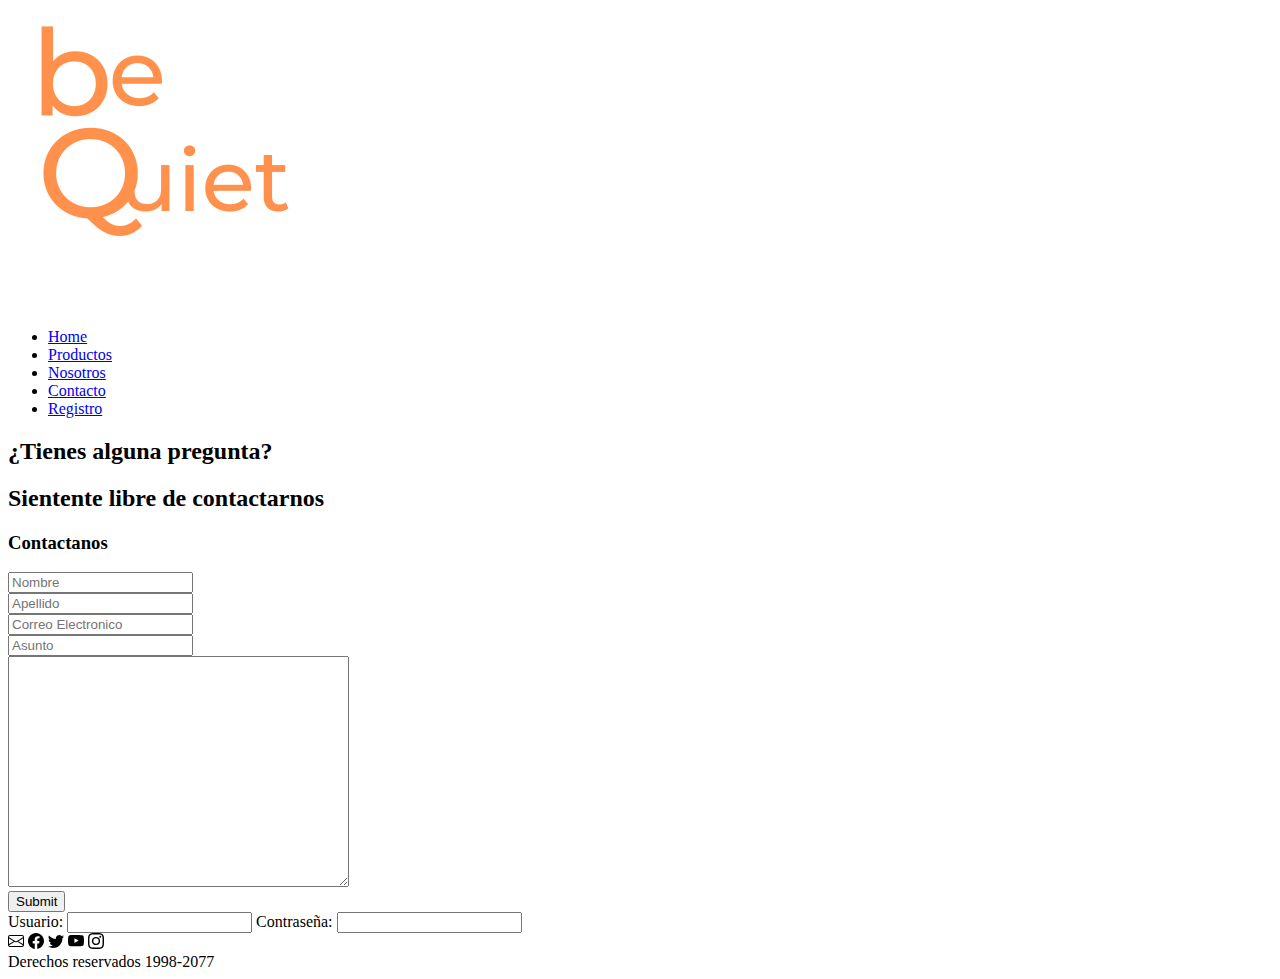
==== views/contacto.html @ 81b8d50e "me vuelvo loco" ====
<!DOCTYPE html>
<html lang="es">
<head>
    <meta charset="UTF-8">
    <meta http-equiv="X-UA-Compatible" content="IE=edge">
    <meta name="viewport" content="width=device-width, initial-scale=1.0">
    <link rel="shorcut icon" href="../assets/img/bequiet.png">
    <title>beQuiet</title>

<!-- Google fonts -->
    <link rel="preconnect" href="https://fonts.googleapis.com">
    <link rel="preconnect" href="https://fonts.gstatic.com" crossorigin>
    <link href="https://fonts.googleapis.com/css2?family=Montserrat:wght@100;500;700&family=Prompt:ital,wght@1,100&display=swap" rel="stylesheet">
<!-- Bootstrap -->
    <link rel="stylesheet" href="https://cdn.jsdelivr.net/npm/bootstrap@4.6.1/dist/css/bootstrap.min.css" integrity="sha384-zCbKRCUGaJDkqS1kPbPd7TveP5iyJE0EjAuZQTgFLD2ylzuqKfdKlfG/eSrtxUkn" crossorigin="anonymous">
<!-- CSS -->
    <link rel="stylesheet" href="css/estilos.css">
</head>

<body>
<!-- Encabezado -->
<header>
<!-- Logo -->
    <div>
        <a href="../index.html">
            <img class="logo" src="../assets/img/bequiet.png" alt="logo">
        </a>
    </div>

<!-- Listas / Menu -->
<nav class="nav__listas">
    <ul>
        <li class="menu">
            <a href="../index.html"> Home
            </a>
        </li>
        <li class="menu">
            <a href="../views/productos.html"> Productos
            </a>
        </li>
        <li class="menu">
            <a href="../views/nosotros.html"> Nosotros
            </a>
        </li>
        <li class="menu">
            <a href="#"> Contacto
            </a>
        </li>
        <li class="menu">
            <a href="../views/registro.html"> Registro
            </a>
        </li>
    </ul>
</nav>
</header>

<!-- Contenido -->
<main>
    <div>
        <h2>
            ¿Tienes alguna pregunta?
        </h2>
        <h2>
            Sientente libre de contactarnos
        </h2>
    </div>
    <div>
        <h3>Contactanos</h3>
    </div>

<!-- Formulario de contacto -->
<form action="">
        <input tpye="text" name="nombre" placeholder="Nombre"><br>
        <input type="text" name="apellido" placeholder="Apellido"><br>
        <input type="text" name="email" placeholder="Correo Electronico"><br>
        <input type="text" name="asunto" placeholder="Asunto"><br>
    <div>
        <textarea name="" id="" cols="40" rows="15">
        </textarea>
    </div>
    <div>
        <input type="submit" name="enviar">
    </div>
</form>

</main>

<!-- Footer -->
<footer>
<!-- Formulario ingreso -->
<form action="">
    <label for="Usuario"> Usuario:
        <input type="text" name="Usuario">
    </label>
    <label for="password"> Contraseña:
        <input type="password" name="password">
    </label>
</form>

    <div>
        <svg class="footer__icons" xmlns="http://www.w3.org/2000/svg" width="16" height="16" fill="currentColor" class="bi bi-envelope" viewBox="0 0 16 16">
            <path d="M0 4a2 2 0 0 1 2-2h12a2 2 0 0 1 2 2v8a2 2 0 0 1-2 2H2a2 2 0 0 1-2-2V4Zm2-1a1 1 0 0 0-1 1v.217l7 4.2 7-4.2V4a1 1 0 0 0-1-1H2Zm13 2.383-4.708 2.825L15 11.105V5.383Zm-.034 6.876-5.64-3.471L8 9.583l-1.326-.795-5.64 3.47A1 1 0 0 0 2 13h12a1 1 0 0 0 .966-.741ZM1 11.105l4.708-2.897L1 5.383v5.722Z"/>
        </svg>
        <svg class="footer__icons" xmlns="http://www.w3.org/2000/svg" width="16" height="16" fill="currentColor" class="bi bi-facebook" viewBox="0 0 16 16">
            <path d="M16 8.049c0-4.446-3.582-8.05-8-8.05C3.58 0-.002 3.603-.002 8.05c0 4.017 2.926 7.347 6.75 7.951v-5.625h-2.03V8.05H6.75V6.275c0-2.017 1.195-3.131 3.022-3.131.876 0 1.791.157 1.791.157v1.98h-1.009c-.993 0-1.303.621-1.303 1.258v1.51h2.218l-.354 2.326H9.25V16c3.824-.604 6.75-3.934 6.75-7.951z"/>
        </svg>
        <svg class="footer__icons" xmlns="http://www.w3.org/2000/svg" width="16" height="16" fill="currentColor" class="bi bi-twitter" viewBox="0 0 16 16">
            <path d="M5.026 15c6.038 0 9.341-5.003 9.341-9.334 0-.14 0-.282-.006-.422A6.685 6.685 0 0 0 16 3.542a6.658 6.658 0 0 1-1.889.518 3.301 3.301 0 0 0 1.447-1.817 6.533 6.533 0 0 1-2.087.793A3.286 3.286 0 0 0 7.875 6.03a9.325 9.325 0 0 1-6.767-3.429 3.289 3.289 0 0 0 1.018 4.382A3.323 3.323 0 0 1 .64 6.575v.045a3.288 3.288 0 0 0 2.632 3.218 3.203 3.203 0 0 1-.865.115 3.23 3.23 0 0 1-.614-.057 3.283 3.283 0 0 0 3.067 2.277A6.588 6.588 0 0 1 .78 13.58a6.32 6.32 0 0 1-.78-.045A9.344 9.344 0 0 0 5.026 15z"/>
        </svg>
        <svg class="footer__icons" xmlns="http://www.w3.org/2000/svg" width="16" height="16" fill="currentColor" class="bi bi-youtube" viewBox="0 0 16 16">
            <path d="M8.051 1.999h.089c.822.003 4.987.033 6.11.335a2.01 2.01 0 0 1 1.415 1.42c.101.38.172.883.22 1.402l.01.104.022.26.008.104c.065.914.073 1.77.074 1.957v.075c-.001.194-.01 1.108-.082 2.06l-.008.105-.009.104c-.05.572-.124 1.14-.235 1.558a2.007 2.007 0 0 1-1.415 1.42c-1.16.312-5.569.334-6.18.335h-.142c-.309 0-1.587-.006-2.927-.052l-.17-.006-.087-.004-.171-.007-.171-.007c-1.11-.049-2.167-.128-2.654-.26a2.007 2.007 0 0 1-1.415-1.419c-.111-.417-.185-.986-.235-1.558L.09 9.82l-.008-.104A31.4 31.4 0 0 1 0 7.68v-.123c.002-.215.01-.958.064-1.778l.007-.103.003-.052.008-.104.022-.26.01-.104c.048-.519.119-1.023.22-1.402a2.007 2.007 0 0 1 1.415-1.42c.487-.13 1.544-.21 2.654-.26l.17-.007.172-.006.086-.003.171-.007A99.788 99.788 0 0 1 7.858 2h.193zM6.4 5.209v4.818l4.157-2.408L6.4 5.209z"/>
        </svg>
        <svg class="footer__icons" xmlns="http://www.w3.org/2000/svg" width="16" height="16" fill="currentColor" class="bi bi-instagram" viewBox="0 0 16 16">
            <path d="M8 0C5.829 0 5.556.01 4.703.048 3.85.088 3.269.222 2.76.42a3.917 3.917 0 0 0-1.417.923A3.927 3.927 0 0 0 .42 2.76C.222 3.268.087 3.85.048 4.7.01 5.555 0 5.827 0 8.001c0 2.172.01 2.444.048 3.297.04.852.174 1.433.372 1.942.205.526.478.972.923 1.417.444.445.89.719 1.416.923.51.198 1.09.333 1.942.372C5.555 15.99 5.827 16 8 16s2.444-.01 3.298-.048c.851-.04 1.434-.174 1.943-.372a3.916 3.916 0 0 0 1.416-.923c.445-.445.718-.891.923-1.417.197-.509.332-1.09.372-1.942C15.99 10.445 16 10.173 16 8s-.01-2.445-.048-3.299c-.04-.851-.175-1.433-.372-1.941a3.926 3.926 0 0 0-.923-1.417A3.911 3.911 0 0 0 13.24.42c-.51-.198-1.092-.333-1.943-.372C10.443.01 10.172 0 7.998 0h.003zm-.717 1.442h.718c2.136 0 2.389.007 3.232.046.78.035 1.204.166 1.486.275.373.145.64.319.92.599.28.28.453.546.598.92.11.281.24.705.275 1.485.039.843.047 1.096.047 3.231s-.008 2.389-.047 3.232c-.035.78-.166 1.203-.275 1.485a2.47 2.47 0 0 1-.599.919c-.28.28-.546.453-.92.598-.28.11-.704.24-1.485.276-.843.038-1.096.047-3.232.047s-2.39-.009-3.233-.047c-.78-.036-1.203-.166-1.485-.276a2.478 2.478 0 0 1-.92-.598 2.48 2.48 0 0 1-.6-.92c-.109-.281-.24-.705-.275-1.485-.038-.843-.046-1.096-.046-3.233 0-2.136.008-2.388.046-3.231.036-.78.166-1.204.276-1.486.145-.373.319-.64.599-.92.28-.28.546-.453.92-.598.282-.11.705-.24 1.485-.276.738-.034 1.024-.044 2.515-.045v.002zm4.988 1.328a.96.96 0 1 0 0 1.92.96.96 0 0 0 0-1.92zm-4.27 1.122a4.109 4.109 0 1 0 0 8.217 4.109 4.109 0 0 0 0-8.217zm0 1.441a2.667 2.667 0 1 1 0 5.334 2.667 2.667 0 0 1 0-5.334z"/>
        </svg>
    </div>
    <div class="footer__texto">
        Derechos reservados 1998-2077
    </div>
</footer>

</body>

<!-- Script bootstrap -->
    <script src="https://cdn.jsdelivr.net/npm/jquery@3.5.1/dist/jquery.slim.min.js" integrity="sha384-DfXdz2htPH0lsSSs5nCTpuj/zy4C+OGpamoFVy38MVBnE+IbbVYUew+OrCXaRkfj" crossorigin="anonymous">
    </script>
    <script src="https://cdn.jsdelivr.net/npm/bootstrap@4.6.1/dist/js/bootstrap.bundle.min.js" integrity="sha384-fQybjgWLrvvRgtW6bFlB7jaZrFsaBXjsOMm/tB9LTS58ONXgqbR9W8oWht/amnpF" crossorigin="anonymous">
    </script>

</html>
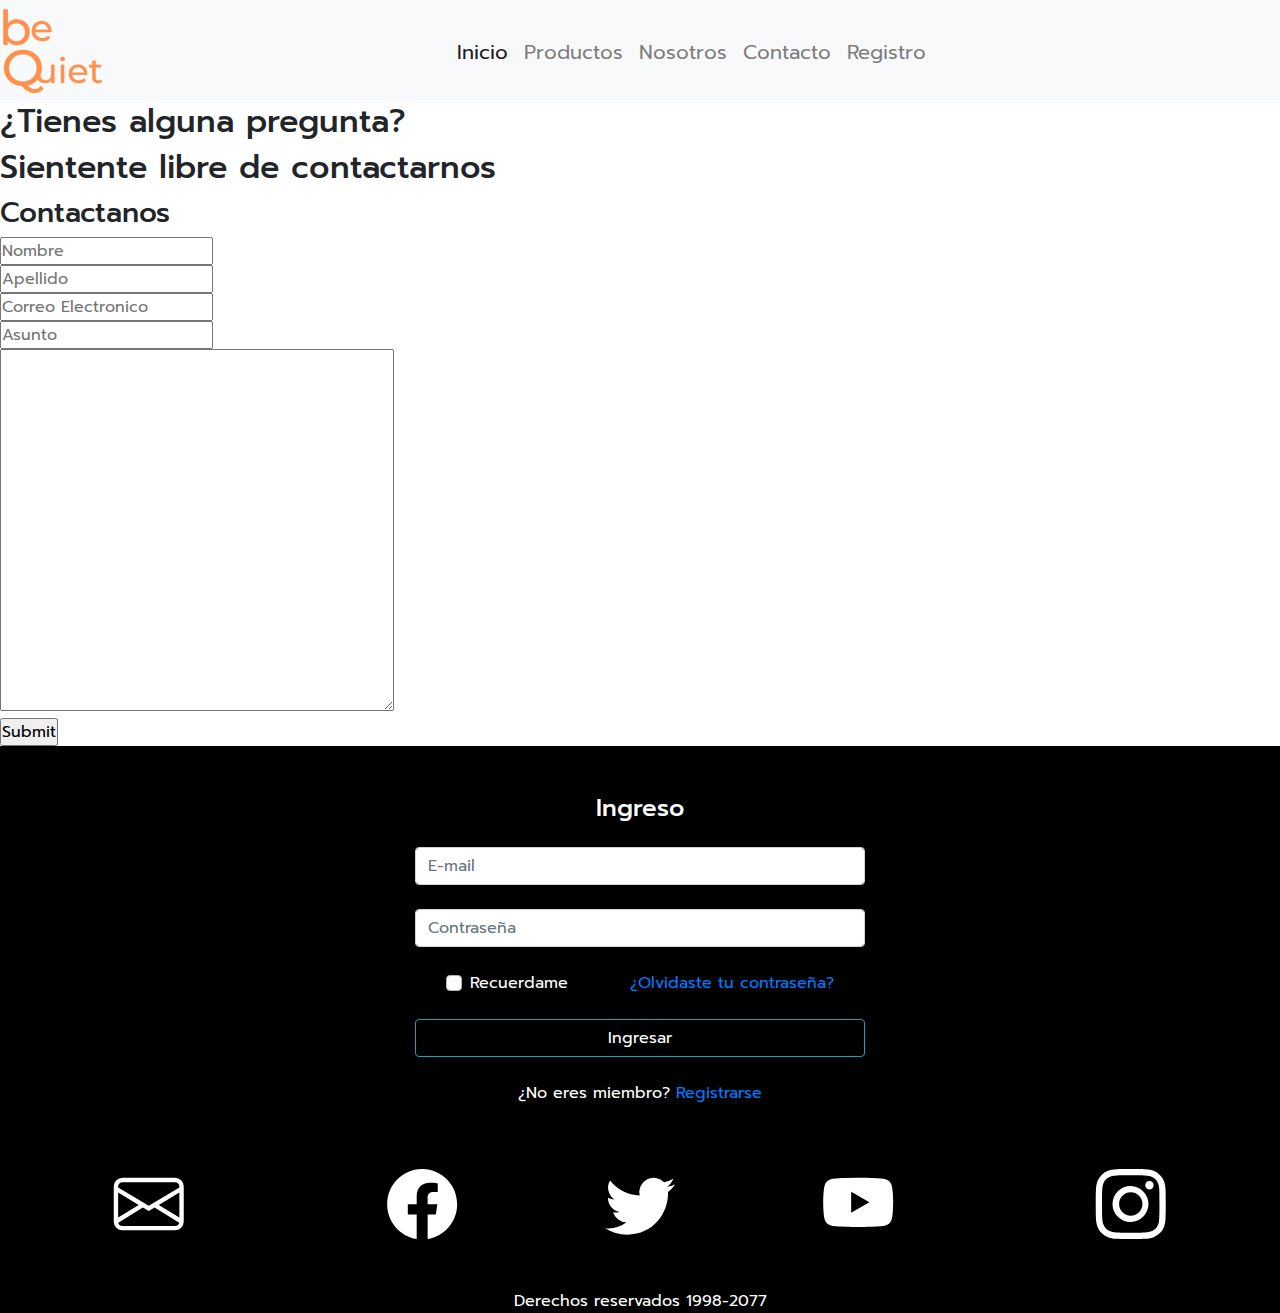
==== commit 17f14ecd: "falta resolver tamaño de textos" ====
--- a/views/contacto.html
+++ b/views/contacto.html
@@ -10,48 +10,54 @@
 <!-- Google fonts -->
     <link rel="preconnect" href="https://fonts.googleapis.com">
     <link rel="preconnect" href="https://fonts.gstatic.com" crossorigin>
-    <link href="https://fonts.googleapis.com/css2?family=Montserrat:wght@100;500;700&family=Prompt:ital,wght@1,100&display=swap" rel="stylesheet">
+    <link href="https://fonts.googleapis.com/css2?family=Prompt:wght@300;500;700&display=swap" rel="stylesheet">
 <!-- Bootstrap -->
-    <link rel="stylesheet" href="https://cdn.jsdelivr.net/npm/bootstrap@4.6.1/dist/css/bootstrap.min.css" integrity="sha384-zCbKRCUGaJDkqS1kPbPd7TveP5iyJE0EjAuZQTgFLD2ylzuqKfdKlfG/eSrtxUkn" crossorigin="anonymous">
+    <link rel="stylesheet" href="../css/bootstrap/bootstrap.css">
 <!-- CSS -->
-    <link rel="stylesheet" href="css/estilos.css">
+    <link rel="stylesheet" href="../css/estilos.css">
 </head>
 
 <body>
 <!-- Encabezado -->
 <header>
-<!-- Logo -->
-    <div>
-        <a href="../index.html">
-            <img class="logo" src="../assets/img/bequiet.png" alt="logo">
-        </a>
-    </div>
 
 <!-- Listas / Menu -->
-<nav class="nav__listas">
-    <ul>
-        <li class="menu">
-            <a href="../index.html"> Home
-            </a>
-        </li>
-        <li class="menu">
-            <a href="../views/productos.html"> Productos
-            </a>
-        </li>
-        <li class="menu">
-            <a href="../views/nosotros.html"> Nosotros
-            </a>
-        </li>
-        <li class="menu">
-            <a href="#"> Contacto
-            </a>
-        </li>
-        <li class="menu">
-            <a href="../views/registro.html"> Registro
-            </a>
-        </li>
-    </ul>
-</nav>
+<div class="row">
+    <nav class="navbar navbar-expand-lg navbar-light bg-light col-lg-12">
+        <img class="Imglogo" src="../assets/img/logo.png" alt="logo">
+            <button class="navbar-toggler" type="button" data-toggle="collapse" data-target="#navbarNavAltMarkup" aria-controls="navbarNavAltMarkup" aria-expanded="false" aria-label="Toggle navigation">
+                <span class="navbar-toggler-icon"></span>
+            </button>
+        <div class="collapse navbar-collapse" id="navbarNavAltMarkup">
+            <ul class="navbar-nav  mx-auto">
+                <li>
+                    <a class="nav-link active" href="../index.html">
+                        Inicio <span class="index.html"></span>
+                    </a>
+                </li>
+                <li>
+                    <a class="nav-link" href="../views/productos.html">
+                        Productos
+                    </a>
+                </li>
+                <li>
+                    <a class="nav-link" href="../views/nosotros.html">
+                        Nosotros
+                    </a>
+                </li>
+                    <a class="nav-link" href="../views/contacto.html">
+                        Contacto
+                    </a>
+                <li>
+                    <a class="nav-link" href="../views/registro.html">
+                        Registro
+                    </a>
+                </li>
+            </ul>
+        </div>
+    </nav>
+</div>
+
 </header>
 
 <!-- Contenido -->
@@ -87,37 +93,65 @@
 
 <!-- Footer -->
 <footer>
-<!-- Formulario ingreso -->
-<form action="">
-    <label for="Usuario"> Usuario:
-        <input type="text" name="Usuario">
-    </label>
-    <label for="password"> Contraseña:
-        <input type="password" name="password">
-    </label>
-</form>
+    <!-- Formulario ingreso -->
+        <div class="row d-flex justify-content-center">
+    <!-- Default form login -->
+            <form class="col-lg-5 col-10s text-center p-5" action="#!">
+                    <p class="h4 mb-4">
+                        Ingreso
+                    </p>
+    <!-- Email -->
+                <input type="email" id="defaultLoginFormEmail" class="form-control mb-4" placeholder="E-mail">
+    <!-- Password -->
+                <input type="password" id="defaultLoginFormPassword" class="form-control mb-4" placeholder="Contraseña">
+        <div class="d-flex justify-content-around">
+        <div>
+    <!-- Remember me -->
+        <div class="custom-control custom-checkbox">
+                <input type="checkbox" class="custom-control-input" id="defaultLoginFormRemember">
+                <label class="custom-control-label" for="defaultLoginFormRemember">Recuerdame</label>
+        </div>
+        </div>
+        <div>
+    <!-- Forgot password -->
+                <a href="">
+                    ¿Olvidaste tu contraseña?
+                </a>
+        </div>
+        </div>
+        <!-- Sign in button -->
+                    <button class="btn btn-info btn-block my-4" type="submit">Ingresar
+                    </button>
+    <!-- Register -->
+                    <p>¿No eres miembro?
+                        <a href="views/registro.html">
+                            Registrarse
+                        </a>
+                    </p>
+    </form>
+    </div>
 
-    <div>
-        <svg class="footer__icons" xmlns="http://www.w3.org/2000/svg" width="16" height="16" fill="currentColor" class="bi bi-envelope" viewBox="0 0 16 16">
-            <path d="M0 4a2 2 0 0 1 2-2h12a2 2 0 0 1 2 2v8a2 2 0 0 1-2 2H2a2 2 0 0 1-2-2V4Zm2-1a1 1 0 0 0-1 1v.217l7 4.2 7-4.2V4a1 1 0 0 0-1-1H2Zm13 2.383-4.708 2.825L15 11.105V5.383Zm-.034 6.876-5.64-3.471L8 9.583l-1.326-.795-5.64 3.47A1 1 0 0 0 2 13h12a1 1 0 0 0 .966-.741ZM1 11.105l4.708-2.897L1 5.383v5.722Z"/>
-        </svg>
-        <svg class="footer__icons" xmlns="http://www.w3.org/2000/svg" width="16" height="16" fill="currentColor" class="bi bi-facebook" viewBox="0 0 16 16">
-            <path d="M16 8.049c0-4.446-3.582-8.05-8-8.05C3.58 0-.002 3.603-.002 8.05c0 4.017 2.926 7.347 6.75 7.951v-5.625h-2.03V8.05H6.75V6.275c0-2.017 1.195-3.131 3.022-3.131.876 0 1.791.157 1.791.157v1.98h-1.009c-.993 0-1.303.621-1.303 1.258v1.51h2.218l-.354 2.326H9.25V16c3.824-.604 6.75-3.934 6.75-7.951z"/>
-        </svg>
-        <svg class="footer__icons" xmlns="http://www.w3.org/2000/svg" width="16" height="16" fill="currentColor" class="bi bi-twitter" viewBox="0 0 16 16">
-            <path d="M5.026 15c6.038 0 9.341-5.003 9.341-9.334 0-.14 0-.282-.006-.422A6.685 6.685 0 0 0 16 3.542a6.658 6.658 0 0 1-1.889.518 3.301 3.301 0 0 0 1.447-1.817 6.533 6.533 0 0 1-2.087.793A3.286 3.286 0 0 0 7.875 6.03a9.325 9.325 0 0 1-6.767-3.429 3.289 3.289 0 0 0 1.018 4.382A3.323 3.323 0 0 1 .64 6.575v.045a3.288 3.288 0 0 0 2.632 3.218 3.203 3.203 0 0 1-.865.115 3.23 3.23 0 0 1-.614-.057 3.283 3.283 0 0 0 3.067 2.277A6.588 6.588 0 0 1 .78 13.58a6.32 6.32 0 0 1-.78-.045A9.344 9.344 0 0 0 5.026 15z"/>
-        </svg>
-        <svg class="footer__icons" xmlns="http://www.w3.org/2000/svg" width="16" height="16" fill="currentColor" class="bi bi-youtube" viewBox="0 0 16 16">
-            <path d="M8.051 1.999h.089c.822.003 4.987.033 6.11.335a2.01 2.01 0 0 1 1.415 1.42c.101.38.172.883.22 1.402l.01.104.022.26.008.104c.065.914.073 1.77.074 1.957v.075c-.001.194-.01 1.108-.082 2.06l-.008.105-.009.104c-.05.572-.124 1.14-.235 1.558a2.007 2.007 0 0 1-1.415 1.42c-1.16.312-5.569.334-6.18.335h-.142c-.309 0-1.587-.006-2.927-.052l-.17-.006-.087-.004-.171-.007-.171-.007c-1.11-.049-2.167-.128-2.654-.26a2.007 2.007 0 0 1-1.415-1.419c-.111-.417-.185-.986-.235-1.558L.09 9.82l-.008-.104A31.4 31.4 0 0 1 0 7.68v-.123c.002-.215.01-.958.064-1.778l.007-.103.003-.052.008-.104.022-.26.01-.104c.048-.519.119-1.023.22-1.402a2.007 2.007 0 0 1 1.415-1.42c.487-.13 1.544-.21 2.654-.26l.17-.007.172-.006.086-.003.171-.007A99.788 99.788 0 0 1 7.858 2h.193zM6.4 5.209v4.818l4.157-2.408L6.4 5.209z"/>
-        </svg>
-        <svg class="footer__icons" xmlns="http://www.w3.org/2000/svg" width="16" height="16" fill="currentColor" class="bi bi-instagram" viewBox="0 0 16 16">
-            <path d="M8 0C5.829 0 5.556.01 4.703.048 3.85.088 3.269.222 2.76.42a3.917 3.917 0 0 0-1.417.923A3.927 3.927 0 0 0 .42 2.76C.222 3.268.087 3.85.048 4.7.01 5.555 0 5.827 0 8.001c0 2.172.01 2.444.048 3.297.04.852.174 1.433.372 1.942.205.526.478.972.923 1.417.444.445.89.719 1.416.923.51.198 1.09.333 1.942.372C5.555 15.99 5.827 16 8 16s2.444-.01 3.298-.048c.851-.04 1.434-.174 1.943-.372a3.916 3.916 0 0 0 1.416-.923c.445-.445.718-.891.923-1.417.197-.509.332-1.09.372-1.942C15.99 10.445 16 10.173 16 8s-.01-2.445-.048-3.299c-.04-.851-.175-1.433-.372-1.941a3.926 3.926 0 0 0-.923-1.417A3.911 3.911 0 0 0 13.24.42c-.51-.198-1.092-.333-1.943-.372C10.443.01 10.172 0 7.998 0h.003zm-.717 1.442h.718c2.136 0 2.389.007 3.232.046.78.035 1.204.166 1.486.275.373.145.64.319.92.599.28.28.453.546.598.92.11.281.24.705.275 1.485.039.843.047 1.096.047 3.231s-.008 2.389-.047 3.232c-.035.78-.166 1.203-.275 1.485a2.47 2.47 0 0 1-.599.919c-.28.28-.546.453-.92.598-.28.11-.704.24-1.485.276-.843.038-1.096.047-3.232.047s-2.39-.009-3.233-.047c-.78-.036-1.203-.166-1.485-.276a2.478 2.478 0 0 1-.92-.598 2.48 2.48 0 0 1-.6-.92c-.109-.281-.24-.705-.275-1.485-.038-.843-.046-1.096-.046-3.233 0-2.136.008-2.388.046-3.231.036-.78.166-1.204.276-1.486.145-.373.319-.64.599-.92.28-.28.546-.453.92-.598.282-.11.705-.24 1.485-.276.738-.034 1.024-.044 2.515-.045v.002zm4.988 1.328a.96.96 0 1 0 0 1.92.96.96 0 0 0 0-1.92zm-4.27 1.122a4.109 4.109 0 1 0 0 8.217 4.109 4.109 0 0 0 0-8.217zm0 1.441a2.667 2.667 0 1 1 0 5.334 2.667 2.667 0 0 1 0-5.334z"/>
-        </svg>
+    <div class="row">
+            <svg class="footer__icons col-lg-3 col-3" xmlns="http://www.w3.org/2000/svg" width="70" height="70" fill="currentColor" class="bi bi-envelope" viewBox="0 0 16 16">
+                <path d="M0 4a2 2 0 0 1 2-2h12a2 2 0 0 1 2 2v8a2 2 0 0 1-2 2H2a2 2 0 0 1-2-2V4Zm2-1a1 1 0 0 0-1 1v.217l7 4.2 7-4.2V4a1 1 0 0 0-1-1H2Zm13 2.383-4.708 2.825L15 11.105V5.383Zm-.034 6.876-5.64-3.471L8 9.583l-1.326-.795-5.64 3.47A1 1 0 0 0 2 13h12a1 1 0 0 0 .966-.741ZM1 11.105l4.708-2.897L1 5.383v5.722Z"/>
+            </svg>
+            <svg class="footer__icons col-lg-2 col-2" xmlns="http://www.w3.org/2000/svg" width="70" height="70" fill="currentColor" class="bi bi-facebook" viewBox="0 0 16 16">
+                <path d="M16 8.049c0-4.446-3.582-8.05-8-8.05C3.58 0-.002 3.603-.002 8.05c0 4.017 2.926 7.347 6.75 7.951v-5.625h-2.03V8.05H6.75V6.275c0-2.017 1.195-3.131 3.022-3.131.876 0 1.791.157 1.791.157v1.98h-1.009c-.993 0-1.303.621-1.303 1.258v1.51h2.218l-.354 2.326H9.25V16c3.824-.604 6.75-3.934 6.75-7.951z"/>
+            </svg>
+            <svg class="footer__icons col-lg-2 col-2" xmlns="http://www.w3.org/2000/svg" width="70" height="70" fill="currentColor" class="bi bi-twitter" viewBox="0 0 16 16">
+                <path d="M5.026 15c6.038 0 9.341-5.003 9.341-9.334 0-.14 0-.282-.006-.422A6.685 6.685 0 0 0 16 3.542a6.658 6.658 0 0 1-1.889.518 3.301 3.301 0 0 0 1.447-1.817 6.533 6.533 0 0 1-2.087.793A3.286 3.286 0 0 0 7.875 6.03a9.325 9.325 0 0 1-6.767-3.429 3.289 3.289 0 0 0 1.018 4.382A3.323 3.323 0 0 1 .64 6.575v.045a3.288 3.288 0 0 0 2.632 3.218 3.203 3.203 0 0 1-.865.115 3.23 3.23 0 0 1-.614-.057 3.283 3.283 0 0 0 3.067 2.277A6.588 6.588 0 0 1 .78 13.58a6.32 6.32 0 0 1-.78-.045A9.344 9.344 0 0 0 5.026 15z"/>
+            </svg>
+            <svg class="footer__icons col-lg-2 col-2" xmlns="http://www.w3.org/2000/svg" width="70" height="70" fill="currentColor" class="bi bi-youtube" viewBox="0 0 16 16">
+                <path d="M8.051 1.999h.089c.822.003 4.987.033 6.11.335a2.01 2.01 0 0 1 1.415 1.42c.101.38.172.883.22 1.402l.01.104.022.26.008.104c.065.914.073 1.77.074 1.957v.075c-.001.194-.01 1.108-.082 2.06l-.008.105-.009.104c-.05.572-.124 1.14-.235 1.558a2.007 2.007 0 0 1-1.415 1.42c-1.16.312-5.569.334-6.18.335h-.142c-.309 0-1.587-.006-2.927-.052l-.17-.006-.087-.004-.171-.007-.171-.007c-1.11-.049-2.167-.128-2.654-.26a2.007 2.007 0 0 1-1.415-1.419c-.111-.417-.185-.986-.235-1.558L.09 9.82l-.008-.104A31.4 31.4 0 0 1 0 7.68v-.123c.002-.215.01-.958.064-1.778l.007-.103.003-.052.008-.104.022-.26.01-.104c.048-.519.119-1.023.22-1.402a2.007 2.007 0 0 1 1.415-1.42c.487-.13 1.544-.21 2.654-.26l.17-.007.172-.006.086-.003.171-.007A99.788 99.788 0 0 1 7.858 2h.193zM6.4 5.209v4.818l4.157-2.408L6.4 5.209z"/>
+            </svg>
+            <svg class="footer__icons col-lg-3 col-3" xmlns="http://www.w3.org/2000/svg" width="70" height="70" fill="currentColor" class="bi bi-instagram" viewBox="0 0 16 16">
+                <path d="M8 0C5.829 0 5.556.01 4.703.048 3.85.088 3.269.222 2.76.42a3.917 3.917 0 0 0-1.417.923A3.927 3.927 0 0 0 .42 2.76C.222 3.268.087 3.85.048 4.7.01 5.555 0 5.827 0 8.001c0 2.172.01 2.444.048 3.297.04.852.174 1.433.372 1.942.205.526.478.972.923 1.417.444.445.89.719 1.416.923.51.198 1.09.333 1.942.372C5.555 15.99 5.827 16 8 16s2.444-.01 3.298-.048c.851-.04 1.434-.174 1.943-.372a3.916 3.916 0 0 0 1.416-.923c.445-.445.718-.891.923-1.417.197-.509.332-1.09.372-1.942C15.99 10.445 16 10.173 16 8s-.01-2.445-.048-3.299c-.04-.851-.175-1.433-.372-1.941a3.926 3.926 0 0 0-.923-1.417A3.911 3.911 0 0 0 13.24.42c-.51-.198-1.092-.333-1.943-.372C10.443.01 10.172 0 7.998 0h.003zm-.717 1.442h.718c2.136 0 2.389.007 3.232.046.78.035 1.204.166 1.486.275.373.145.64.319.92.599.28.28.453.546.598.92.11.281.24.705.275 1.485.039.843.047 1.096.047 3.231s-.008 2.389-.047 3.232c-.035.78-.166 1.203-.275 1.485a2.47 2.47 0 0 1-.599.919c-.28.28-.546.453-.92.598-.28.11-.704.24-1.485.276-.843.038-1.096.047-3.232.047s-2.39-.009-3.233-.047c-.78-.036-1.203-.166-1.485-.276a2.478 2.478 0 0 1-.92-.598 2.48 2.48 0 0 1-.6-.92c-.109-.281-.24-.705-.275-1.485-.038-.843-.046-1.096-.046-3.233 0-2.136.008-2.388.046-3.231.036-.78.166-1.204.276-1.486.145-.373.319-.64.599-.92.28-.28.546-.453.92-.598.282-.11.705-.24 1.485-.276.738-.034 1.024-.044 2.515-.045v.002zm4.988 1.328a.96.96 0 1 0 0 1.92.96.96 0 0 0 0-1.92zm-4.27 1.122a4.109 4.109 0 1 0 0 8.217 4.109 4.109 0 0 0 0-8.217zm0 1.441a2.667 2.667 0 1 1 0 5.334 2.667 2.667 0 0 1 0-5.334z"/>
+            </svg>
     </div>
-    <div class="footer__texto">
-        Derechos reservados 1998-2077
-    </div>
-</footer>
+        <div class="footer__texto col-lg-12 col-lg d-flex flex-row justify-content-center">
+            Derechos reservados 1998-2077
+        </div>
+    </footer>
 
 </body>
 
--- a/css/estilos.css
+++ b/css/estilos.css
@@ -0,0 +1,213 @@
+/* Diseño general */
+* {
+    margin: 0px;
+    padding: 0px;
+
+/* Fonts */
+    font-family: 'Prompt', sans-serif;
+}
+
+.iconCitaciones {
+    width: 20%;
+    position: relative;
+    left: 130px;
+}
+
+/* Background */
+.headerIndex {
+    background-image: url(../assets/img/bgIndex.png);
+    height: 950px;
+    background-attachment: fixed;
+    background-position: center;
+    background-repeat: no-repeat;
+    background-size: cover;;
+    padding: 0px;
+}
+
+/* Div colors */
+/* Home */
+.divRegistro {
+    background-color: #A8D8EA;
+    padding: 0px;
+    margin: 0px;
+}
+
+.divVT {
+    background-color: #AA96DA;
+    margin: 0px;
+}
+
+.divCitaciones {
+    background-color: #7771E0;
+}
+
+/* Prodcutos */
+.bgDiv {
+    background-color: #af3b82;
+}
+
+.div__todosLP {
+    background-color: #FF895D;
+}
+
+.divMarca {
+    background-color: #5f61e6;
+}
+
+/* Imgs */
+.img__todas {
+    padding: 50px
+}
+
+/* Nav */
+.navbar-nav {
+    font-size: 20px;
+}
+
+/* Buttons */
+.btn {
+    background-color: black;
+}
+
+/* Textos */
+.info__titulosU {
+    font-size: 35px;
+    font-weight: 900;
+    padding-top: 20px;
+}
+
+.info__titulosD {
+    font-size: 35px;
+    font-weight: 900;
+}
+
+.info__texto {
+    font-size: 20px;
+    font-weight: 100;
+    padding: 50px;
+}
+
+.info__tituloVT {
+    writing-mode: vertical-lr;
+    transform: rotate(180deg);
+    font-size: 40px;
+    font-weight: 700;
+    padding: 20px;
+}
+
+.destacados__titulo {
+    font-size: 35px;
+    font-weight: 900;
+    padding-top: 20px;
+    padding-left: 30px;
+    padding-right: 30px;
+}
+
+.destacados__texto {
+    font-size: 20px;
+    font-weight: 100;
+    padding: 50px;
+}
+
+.titulo__citaciones {
+    font-size: 70px;
+    font-weight: 900;
+}
+
+.texto__citaciones {
+    font-size: 20px;
+    font-weight: 100;
+    padding: 50px;
+}
+
+/* Productos */
+.tituloProductos1 {
+    display: flex;
+    flex-direction: row;
+    justify-content: flex-end;
+}
+
+.todosTitulos {
+    font-size: 50px;
+    font-weight: 400;
+}
+
+.textoProductos {
+    display: flex;
+    flex-direction: row;
+    justify-content: flex-end;
+}
+
+.textoTodos {
+    font-size: 20px;
+    font-weight: 100;
+    padding: 100px;
+}
+
+.todosLP {
+    font-size: 70px;
+    font-weight: 100;
+    writing-mode: vertical-lr;
+}
+
+.footer__texto {
+    padding-top: 50px;
+}
+
+/* Productos */
+.bgDiv__text {
+    font-size: 60px;
+    font-weight: 500;
+    padding: 20px;
+}
+
+/* Nosotros */
+.tituloMarca {
+    writing-mode: vertical-lr;
+    transform: rotate(180deg);
+    font-size: 200px;
+    font-weight: 100;
+    padding: 20px;
+    text-align: center;
+    position: relative;
+    left: 120px;
+}
+
+.textoMarca {
+    font-size: 100px;
+    font-weight: 100;
+    text-align: start;
+    position: relative;
+    left: 100px;
+    letter-spacing: 0px;
+}
+
+
+
+/* Footer */
+footer {
+    background-color: black;
+    color: white;
+    padding: 0px;
+    margin: 0px;
+}
+
+
+.botones {
+    padding-bottom: 30px;
+}
+
+.compras {
+    display: flex;
+    flex-direction: row;
+    justify-content: center;
+}
+
+.talle {
+    padding: 0px 50px;
+}
+
+.carrito {
+    padding: 0px 50px;
+}
+
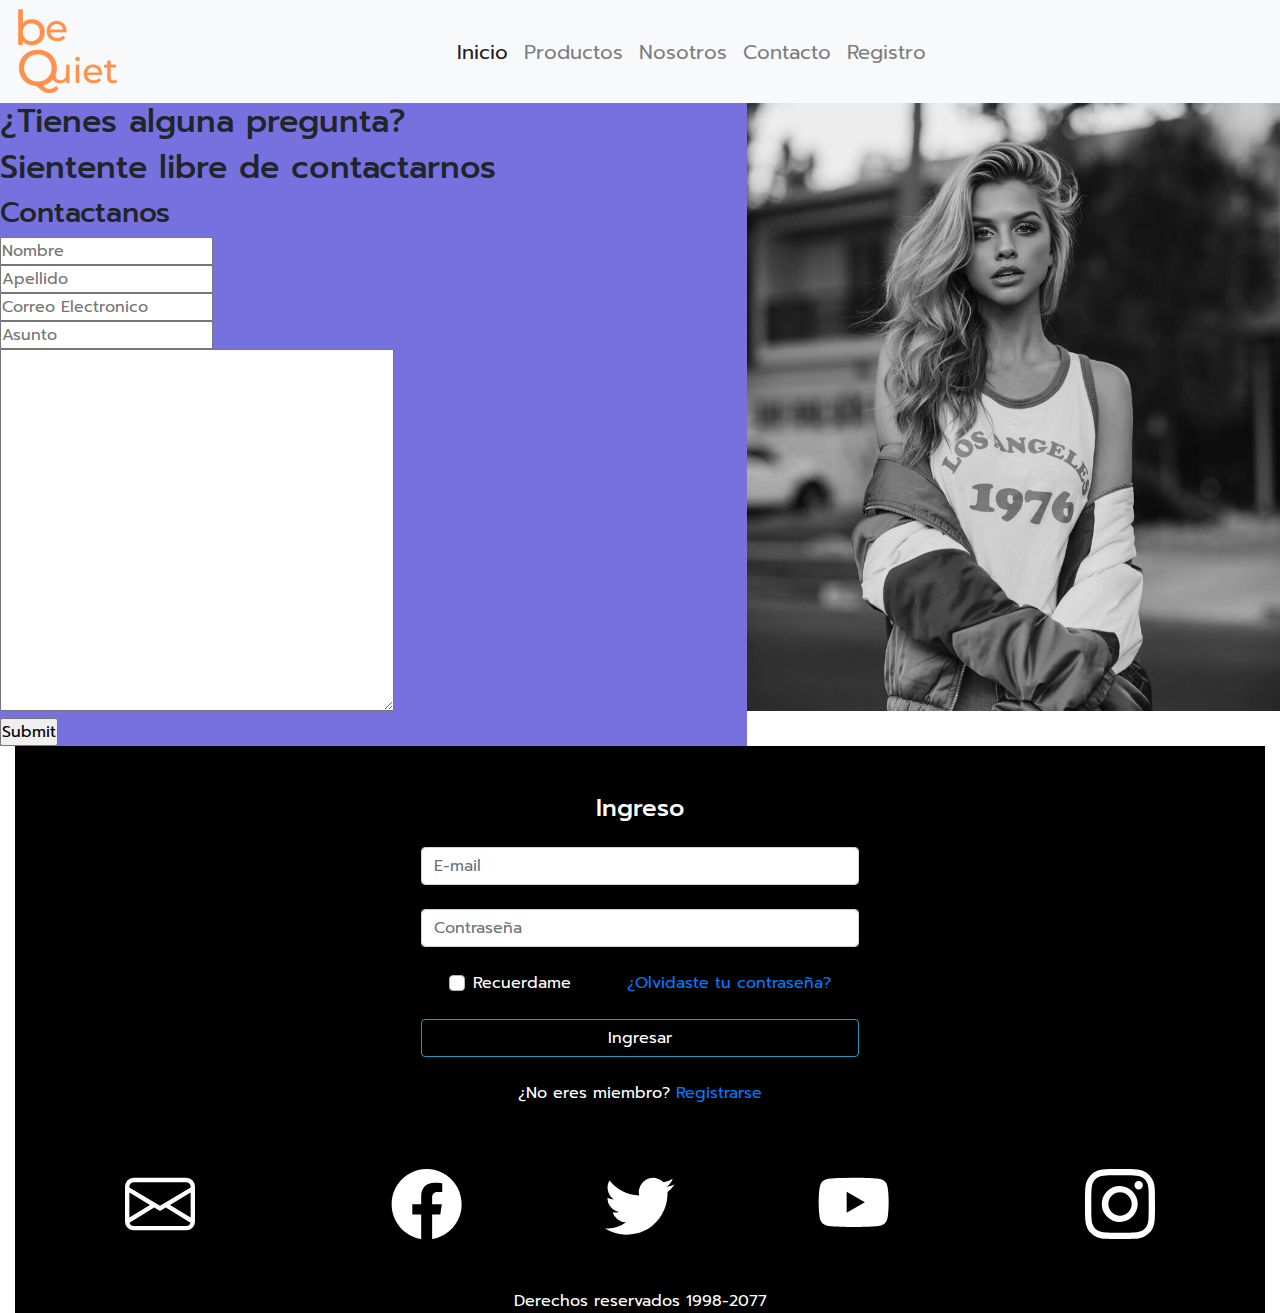
==== commit 6b200f62: "capaz que tenga que volver para atras" ====
--- a/views/contacto.html
+++ b/views/contacto.html
@@ -18,50 +18,53 @@
 </head>
 
 <body>
+    <div class="container-fluid">
 <!-- Encabezado -->
 <header>
 
 <!-- Listas / Menu -->
-<div class="row">
-    <nav class="navbar navbar-expand-lg navbar-light bg-light col-lg-12">
-        <img class="Imglogo" src="../assets/img/logo.png" alt="logo">
-            <button class="navbar-toggler" type="button" data-toggle="collapse" data-target="#navbarNavAltMarkup" aria-controls="navbarNavAltMarkup" aria-expanded="false" aria-label="Toggle navigation">
-                <span class="navbar-toggler-icon"></span>
-            </button>
-        <div class="collapse navbar-collapse" id="navbarNavAltMarkup">
-            <ul class="navbar-nav  mx-auto">
-                <li>
-                    <a class="nav-link active" href="../index.html">
-                        Inicio <span class="index.html"></span>
-                    </a>
-                </li>
-                <li>
-                    <a class="nav-link" href="../views/productos.html">
-                        Productos
-                    </a>
-                </li>
-                <li>
-                    <a class="nav-link" href="../views/nosotros.html">
-                        Nosotros
-                    </a>
-                </li>
-                    <a class="nav-link" href="../views/contacto.html">
-                        Contacto
-                    </a>
-                <li>
-                    <a class="nav-link" href="../views/registro.html">
-                        Registro
-                    </a>
-                </li>
-            </ul>
-        </div>
-    </nav>
-</div>
+    <div class="row">
+        <nav class="navbar navbar-expand-lg navbar-light bg-light col-lg-12">
+            <img class="Imglogo" src="../assets/img/logo.png" alt="logo">
+                <button class="navbar-toggler" type="button" data-toggle="collapse" data-target="#navbarNavAltMarkup" aria-controls="navbarNavAltMarkup" aria-expanded="false" aria-label="Toggle navigation">
+                    <span class="navbar-toggler-icon"></span>
+                </button>
+            <div class="collapse navbar-collapse" id="navbarNavAltMarkup">
+                <ul class="navbar-nav  mx-auto">
+                    <li>
+                        <a class="nav-link active" href="../index.html">
+                            Inicio <span class="index.html"></span>
+                        </a>
+                    </li>
+                    <li>
+                        <a class="nav-link" href="../views/productos.html">
+                            Productos
+                        </a>
+                    </li>
+                    <li>
+                        <a class="nav-link" href="../views/nosotros.html">
+                            Nosotros
+                        </a>
+                    </li>
+                        <a class="nav-link" href="../views/contacto.html">
+                            Contacto
+                        </a>
+                    <li>
+                        <a class="nav-link" href="../views/registro.html">
+                            Registro
+                        </a>
+                    </li>
+                </ul>
+            </div>
+        </nav>
+    </div>
 
 </header>
 
 <!-- Contenido -->
 <main>
+    <div class="row">
+    <div class="divContacto col-7 d-flex flex-column justify-content-between">
     <div>
         <h2>
             ¿Tienes alguna pregunta?
@@ -73,6 +76,7 @@
     <div>
         <h3>Contactanos</h3>
     </div>
+
 
 <!-- Formulario de contacto -->
 <form action="">
@@ -88,41 +92,47 @@
         <input type="submit" name="enviar">
     </div>
 </form>
+</div>
+
+        <div class="col-lg-5">
+            <img class="img-fluid" src="../assets/img/contacto.jpg" alt="fotoContacto">
+        </div>
+    </div>
 
 </main>
 
 <!-- Footer -->
 <footer>
-    <!-- Formulario ingreso -->
+<!-- Formulario ingreso -->
         <div class="row d-flex justify-content-center">
-    <!-- Default form login -->
+<!-- Default form login -->
             <form class="col-lg-5 col-10s text-center p-5" action="#!">
                     <p class="h4 mb-4">
                         Ingreso
                     </p>
-    <!-- Email -->
+<!-- Email -->
                 <input type="email" id="defaultLoginFormEmail" class="form-control mb-4" placeholder="E-mail">
-    <!-- Password -->
+<!-- Password -->
                 <input type="password" id="defaultLoginFormPassword" class="form-control mb-4" placeholder="Contraseña">
         <div class="d-flex justify-content-around">
         <div>
-    <!-- Remember me -->
+<!-- Remember me -->
         <div class="custom-control custom-checkbox">
                 <input type="checkbox" class="custom-control-input" id="defaultLoginFormRemember">
                 <label class="custom-control-label" for="defaultLoginFormRemember">Recuerdame</label>
         </div>
         </div>
         <div>
-    <!-- Forgot password -->
+<!-- Forgot password -->
                 <a href="">
                     ¿Olvidaste tu contraseña?
                 </a>
         </div>
         </div>
-        <!-- Sign in button -->
+<!-- Sign in button -->
                     <button class="btn btn-info btn-block my-4" type="submit">Ingresar
                     </button>
-    <!-- Register -->
+<!-- Register -->
                     <p>¿No eres miembro?
                         <a href="views/registro.html">
                             Registrarse
@@ -153,6 +163,7 @@
         </div>
     </footer>
 
+    </div>
 </body>
 
 <!-- Script bootstrap -->
--- a/css/estilos.css
+++ b/css/estilos.css
@@ -24,12 +24,30 @@
     padding: 0px;
 }
 
+.divMarca {
+    background-image: url(../assets/img/bgNosotros.jpg);
+    height: 950px;
+    background-attachment: fixed;
+    background-position: center;
+    background-repeat: no-repeat;
+    background-size: cover;;
+    padding: 0px;
+}
+
+.bgNosotros {
+    background-image: url(../assets/img/bgNosotros1.jpg);
+    height: 742px;
+    background-attachment: fixed;
+    background-position: center;
+    background-repeat: no-repeat;
+    background-size: cover;;
+    padding: 0px;
+}
+
 /* Div colors */
 /* Home */
 .divRegistro {
     background-color: #A8D8EA;
-    padding: 0px;
-    margin: 0px;
 }
 
 .divVT {
@@ -50,8 +68,35 @@
     background-color: #FF895D;
 }
 
-.divMarca {
-    background-color: #5f61e6;
+/* Nosotros */
+.divMarca1 {
+    background-color: #FBF4EB
+    ;
+}
+
+.div__sobreNosotros {
+    background-color: #FFCDD2;
+}
+
+.div__sobreNosotros1 {
+    background-color: #E57373;
+}
+
+.sobreNosotros1 {
+    background-color: #7771E0;
+}
+
+.div__nuestraHistoria {
+    background-color: #E57373;
+}
+
+.div__nuestraHistoria1 {
+    background-color: #FFCDD2;
+}
+
+/* Contacto */
+.divContacto {
+    background-color: #7771E0;
 }
 
 /* Imgs */
@@ -169,19 +214,29 @@
     font-weight: 100;
     padding: 20px;
     text-align: center;
-    position: relative;
-    left: 120px;
 }
 
 .textoMarca {
-    font-size: 100px;
-    font-weight: 100;
-    text-align: start;
-    position: relative;
-    left: 100px;
-    letter-spacing: 0px;
-}
-
+    display: flex;
+    flex-direction: row;
+    justify-content: flex-start;
+    font-size: 90px;
+    font-weight: 100;
+}
+
+.sobreNosotros {
+    writing-mode: vertical-lr;
+    transform: rotate(180deg);
+    font-size: 60px;
+    text-align: center;
+    padding-left: 100px;
+}
+
+.texto__sobreNosotros {
+    font-size: 20px;
+    font-weight: 100;
+    padding: 50px;
+}
 
 
 /* Footer */
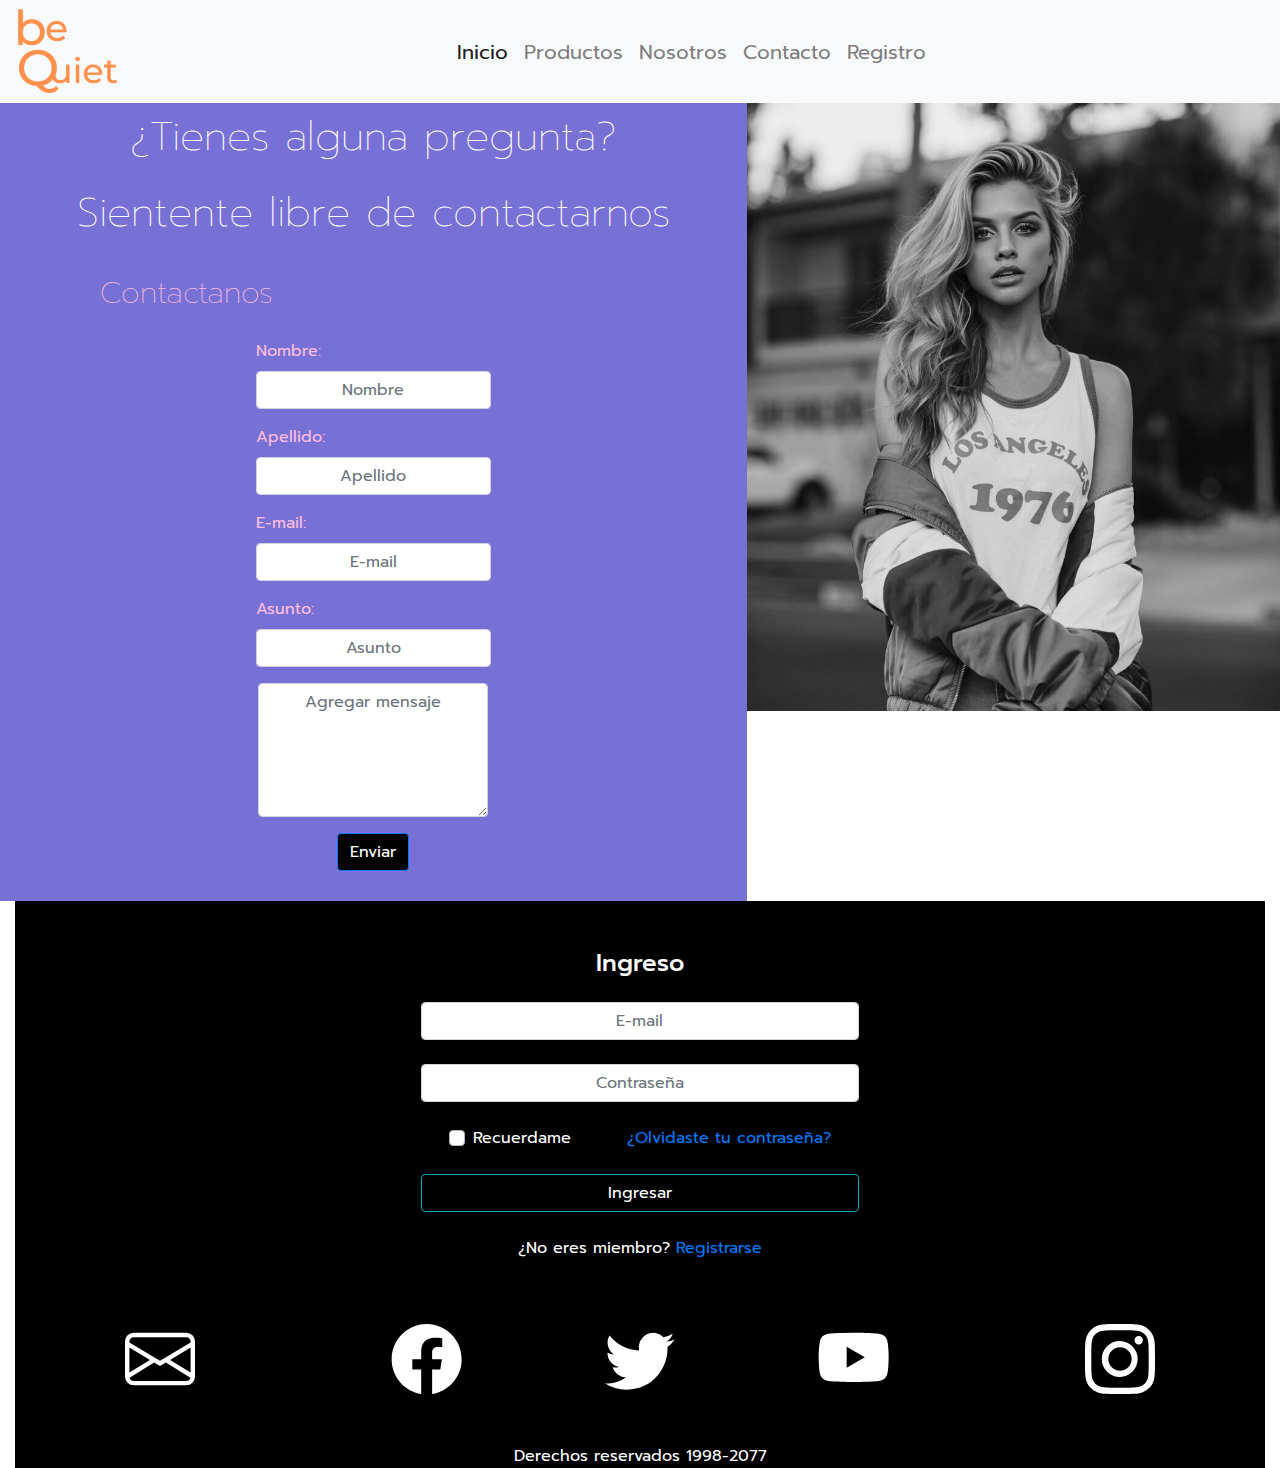
==== commit a6631965: "Contactos lista pero inconforme :(" ====
--- a/views/contacto.html
+++ b/views/contacto.html
@@ -64,41 +64,59 @@
 <!-- Contenido -->
 <main>
     <div class="row">
-    <div class="divContacto col-7 d-flex flex-column justify-content-between">
-    <div>
-        <h2>
-            ¿Tienes alguna pregunta?
-        </h2>
-        <h2>
-            Sientente libre de contactarnos
-        </h2>
-    </div>
-    <div>
-        <h3>Contactanos</h3>
-    </div>
+        <div class="divContacto col-lg-7 col-12">
+            <div class="d-flex flex-column">
+                <div class="d-flex flex-row justify-content-center">
+                    <h2 class="tituloContactos">
+                        ¿Tienes alguna pregunta?
+                    </h2>
+                </div>
+                <div class="d-flex flex-row justify-content-center">
+                    <h2 class="tituloContactos">
+                        Sientente libre de contactarnos
+                    </h2>
+                </div>
+                <div class="d-flex flex-row justify-content-start">
+                    <h3 class="formColor contactanos">
+                        Contactanos
+                    </h3>
+                </div>
+            </div>
 
 
-<!-- Formulario de contacto -->
-<form action="">
-        <input tpye="text" name="nombre" placeholder="Nombre"><br>
-        <input type="text" name="apellido" placeholder="Apellido"><br>
-        <input type="text" name="email" placeholder="Correo Electronico"><br>
-        <input type="text" name="asunto" placeholder="Asunto"><br>
-    <div>
-        <textarea name="" id="" cols="40" rows="15">
-        </textarea>
-    </div>
-    <div>
-        <input type="submit" name="enviar">
-    </div>
-</form>
-</div>
+<!-- Formulario Contactos -->
+        <form class="row" action="">
+            <div class="formulario d-flex flex-column align-items-center col-lg-12">
+                <div class="form-group">
+                    <label class="formColor" for="usr">Nombre:</label>
+                    <input type="text" class="form-control col-lg-12" id="usr" placeholder="Nombre" required>
+                </div>
+                <div class="form-group">
+                    <label class="formColor" for="usr">Apellido:</label>
+                    <input type="text" class="form-control col-lg-12" id="usr" placeholder="Apellido" required>
+                </div>
+                <div class="form-group">
+                    <label class="formColor" for="usr">E-mail:</label>
+                    <input type="email" class="form-control col-lg-12" id="usr" placeholder="E-mail" required>
+                </div>
+                <div class="form-group">
+                    <label class="formColor" for="usr">Asunto:</label>
+                    <input type="text" class="form-control col-lg-12" id="usr" placeholder="Asunto" required>
+                </div>
+    </form>
+                <div class="form-group">
+                    <textarea class="form-control col-lg-12" rows="5" id="comment" placeholder="Agregar mensaje"></textarea>
+                </div>
+                <div class="botonEnviar">
+                <button type="submit" class="btn btn-primary">Enviar</button>
+                </div>
+            </div>
+        </div>
 
-        <div class="col-lg-5">
+        <div class="col-lg-5 col-12">
             <img class="img-fluid" src="../assets/img/contacto.jpg" alt="fotoContacto">
         </div>
     </div>
-
 </main>
 
 <!-- Footer -->
--- a/css/estilos.css
+++ b/css/estilos.css
@@ -94,9 +94,13 @@
     background-color: #FFCDD2;
 }
 
+.div__fundadores {
+    background-color: #90CAF9;
+}
+
 /* Contacto */
 .divContacto {
-    background-color: #7771E0;
+    background-color: #7771d6;
 }
 
 /* Imgs */
@@ -238,6 +242,44 @@
     padding: 50px;
 }
 
+.sobreNosotros2 {
+    writing-mode: vertical-lr;
+    transform: rotate(180deg);
+    font-size: 50px;
+    text-align: center;
+    padding-left: 100px;
+    word-break: break-all;
+}
+
+.fundadores {
+    text-align: start;
+    padding-left: 70px;
+}
+
+.coofundadora {
+    text-align: start;
+    padding-left: 20px;
+}
+
+/* Contactos */
+.tituloContactos {
+    font-size: 40px;
+    font-weight: 100;
+    color: white;
+    padding: 10px;
+}
+
+.formColor {
+    color: rgb(255 190 223);
+}
+
+
+.contactanos {
+    font-size: 30px;
+    font-weight: 100;
+    padding: 20px 100px;
+}
+
 
 /* Footer */
 footer {
@@ -252,6 +294,10 @@
     padding-bottom: 30px;
 }
 
+.botonEnviar {
+    padding-bottom: 30px;
+}
+
 .compras {
     display: flex;
     flex-direction: row;
@@ -266,3 +312,11 @@
     padding: 0px 50px;
 }
 
+::placeholder {
+    text-align: center;
+}
+
+.formulario {
+    padding: -200px;
+}
+
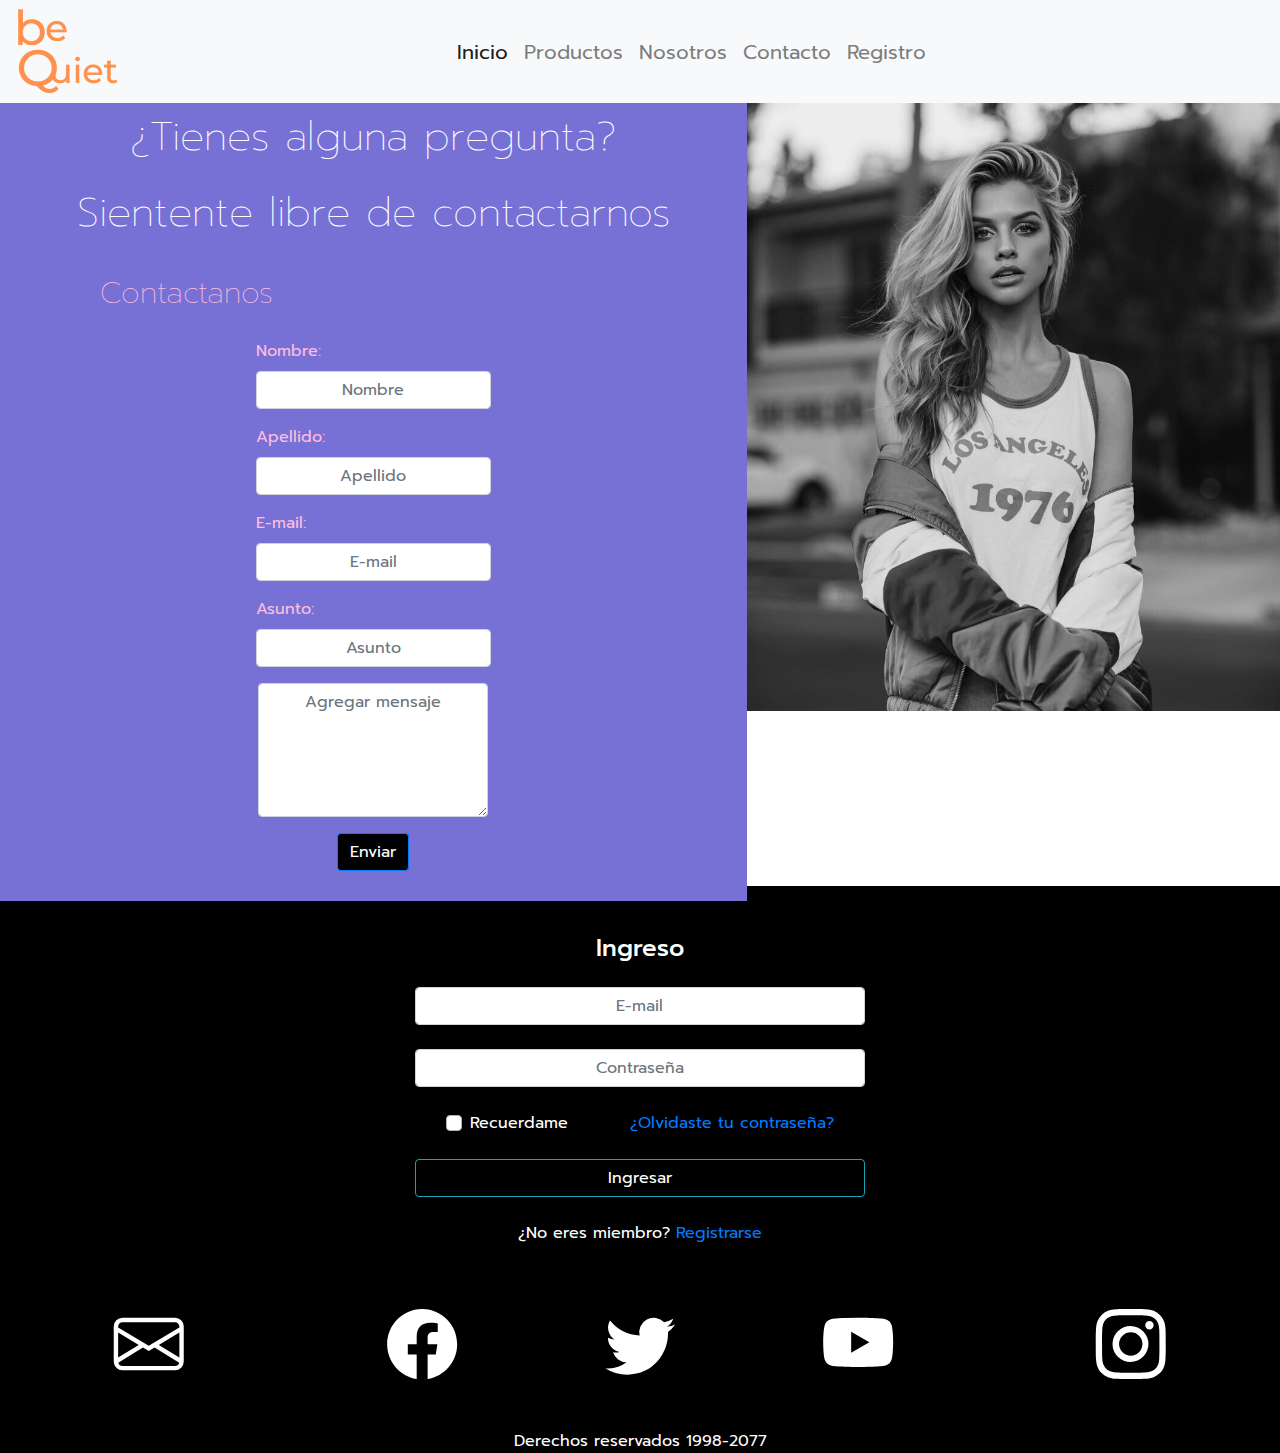
==== commit 25721fc9: "Margin y padding -15 al footer" ====
--- a/views/contacto.html
+++ b/views/contacto.html
@@ -15,6 +15,7 @@
     <link rel="stylesheet" href="../css/bootstrap/bootstrap.css">
 <!-- CSS -->
     <link rel="stylesheet" href="../css/estilos.css">
+</head>
 </head>
 
 <body>
@@ -123,36 +124,36 @@
 <footer>
 <!-- Formulario ingreso -->
         <div class="row d-flex justify-content-center">
-<!-- Default form login -->
+    <!-- Default form login -->
             <form class="col-lg-5 col-10s text-center p-5" action="#!">
                     <p class="h4 mb-4">
                         Ingreso
                     </p>
-<!-- Email -->
+    <!-- Email -->
                 <input type="email" id="defaultLoginFormEmail" class="form-control mb-4" placeholder="E-mail">
-<!-- Password -->
+    <!-- Password -->
                 <input type="password" id="defaultLoginFormPassword" class="form-control mb-4" placeholder="Contraseña">
         <div class="d-flex justify-content-around">
         <div>
-<!-- Remember me -->
+    <!-- Remember me -->
         <div class="custom-control custom-checkbox">
                 <input type="checkbox" class="custom-control-input" id="defaultLoginFormRemember">
                 <label class="custom-control-label" for="defaultLoginFormRemember">Recuerdame</label>
         </div>
         </div>
         <div>
-<!-- Forgot password -->
+    <!-- Forgot password -->
                 <a href="">
                     ¿Olvidaste tu contraseña?
                 </a>
         </div>
         </div>
-<!-- Sign in button -->
+    <!-- Sign in button -->
                     <button class="btn btn-info btn-block my-4" type="submit">Ingresar
                     </button>
-<!-- Register -->
+    <!-- Register -->
                     <p>¿No eres miembro?
-                        <a href="views/registro.html">
+                        <a href="../views/registro.html">
                             Registrarse
                         </a>
                     </p>
--- a/css/estilos.css
+++ b/css/estilos.css
@@ -103,6 +103,24 @@
     background-color: #7771d6;
 }
 
+/* Registro */
+.divRegistro {
+    background-color: #7771d6;
+    text-align: center;
+}
+
+.divFormulario {
+    background-color: #e6b5ba;
+}
+
+.divTerminos {
+    background-color: #90CAF9;
+}
+
+.div__tyCondiciones {
+    background-color: #E8DDD4
+}
+
 /* Imgs */
 .img__todas {
     padding: 50px
@@ -280,16 +298,40 @@
     padding: 20px 100px;
 }
 
+/* Registro */
+.tituloRegistro {
+    writing-mode: vertical-lr;
+    transform: rotate(180deg);
+    font-size: 90px;
+    font-weight: 400;
+}
+
+.tyCondiciones {
+    writing-mode: vertical-lr;
+    transform: rotate(180deg);
+    font-size: 50px;
+    padding-bottom: 200px;
+}
+
+.texto__condiciones {
+    display: flex;
+    flex-direction: column;
+    justify-content: center;
+    font-size: 18px;
+    font-weight: 100;
+    padding: 60px;
+}
 
 /* Footer */
 footer {
     background-color: black;
     color: white;
-    padding: 0px;
-    margin: 0px;
-}
-
-
+    padding: -15px;
+    margin: -15px;
+}
+
+
+/* Extras */
 .botones {
     padding-bottom: 30px;
 }
@@ -316,7 +358,15 @@
     text-align: center;
 }
 
-.formulario {
-    padding: -200px;
-}
-
+.boton_terminosCondiciones {
+    padding-bottom: 20px;
+    padding-top: 10px;
+}
+
+.genero {
+    padding-left: 20px;
+}
+
+.terminosCondiciones {
+    padding: 20px;
+}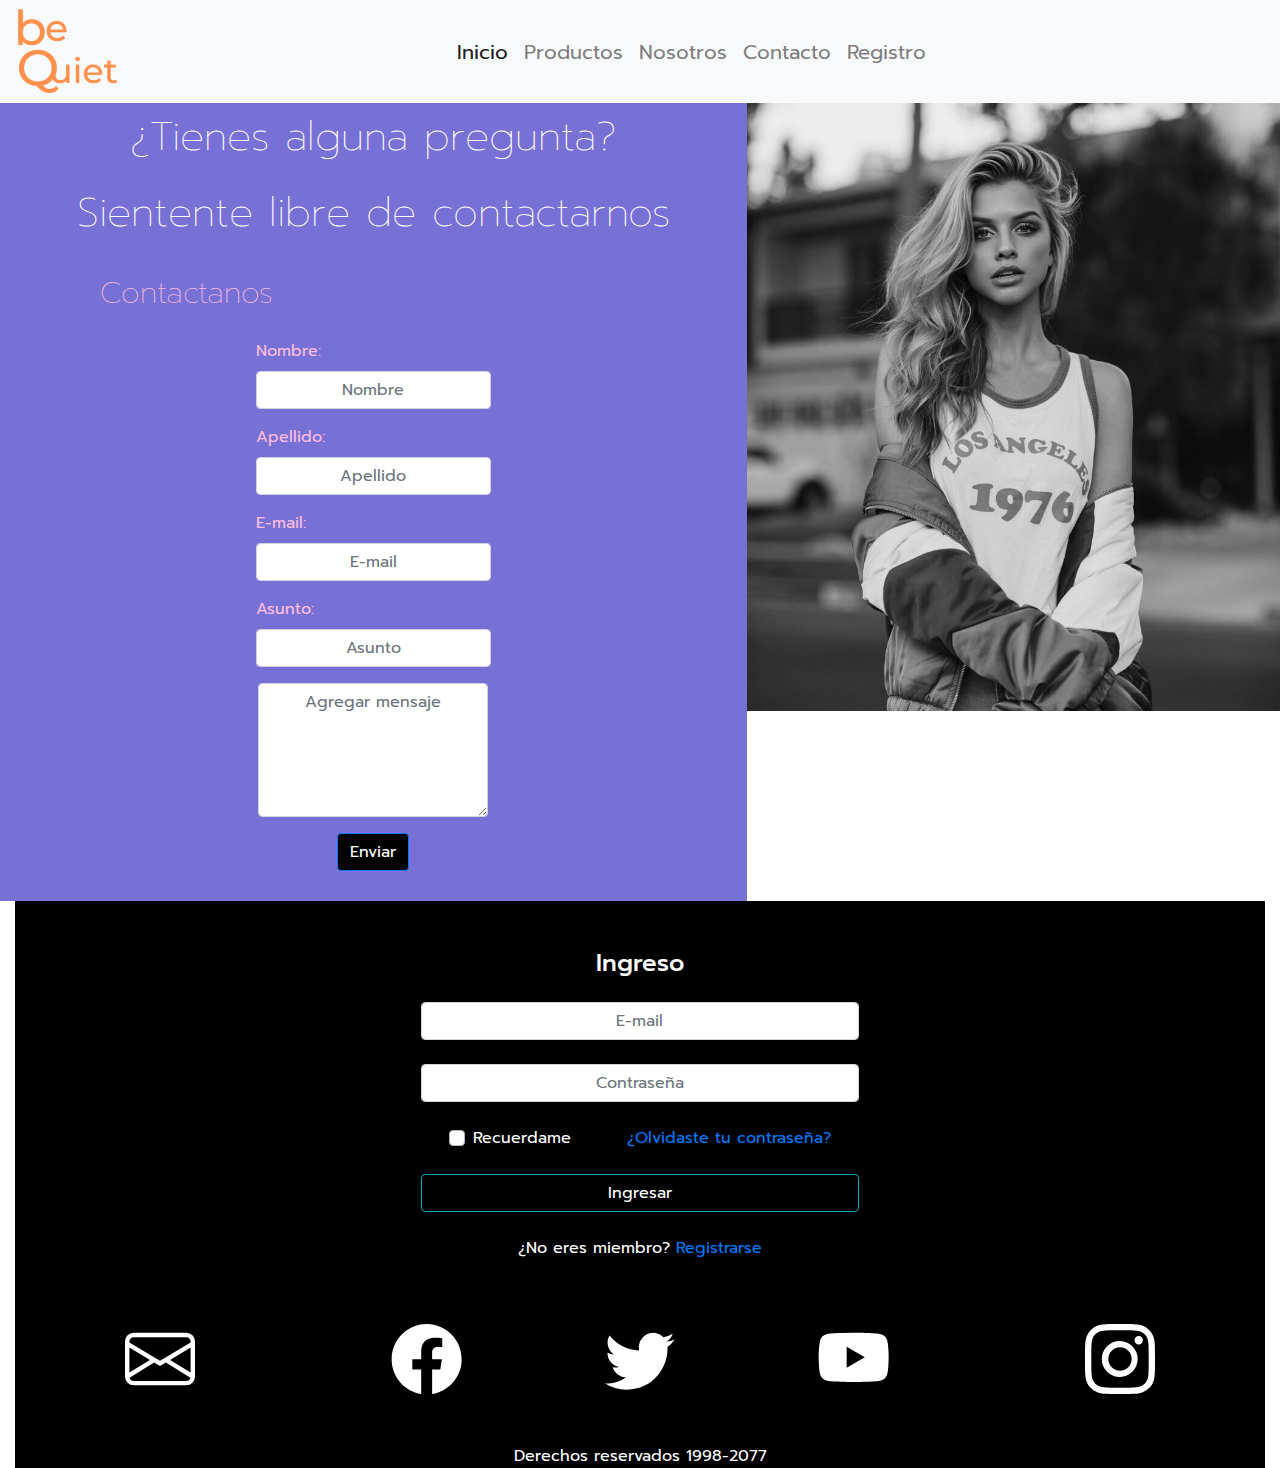
==== commit 989bc106: "espaciando el code y arreglando linkeos" ====
--- a/views/contacto.html
+++ b/views/contacto.html
@@ -20,9 +20,9 @@
 
 <body>
     <div class="container-fluid">
+
 <!-- Encabezado -->
 <header>
-
 <!-- Listas / Menu -->
     <div class="row">
         <nav class="navbar navbar-expand-lg navbar-light bg-light col-lg-12">
@@ -59,10 +59,9 @@
             </div>
         </nav>
     </div>
-
 </header>
 
-<!-- Contenido -->
+<!-- Contactanos -->
 <main>
     <div class="row">
         <div class="divContacto col-lg-7 col-12">
@@ -86,34 +85,35 @@
 
 
 <!-- Formulario Contactos -->
-        <form class="row" action="">
-            <div class="formulario d-flex flex-column align-items-center col-lg-12">
-                <div class="form-group">
-                    <label class="formColor" for="usr">Nombre:</label>
-                    <input type="text" class="form-control col-lg-12" id="usr" placeholder="Nombre" required>
-                </div>
-                <div class="form-group">
-                    <label class="formColor" for="usr">Apellido:</label>
-                    <input type="text" class="form-control col-lg-12" id="usr" placeholder="Apellido" required>
-                </div>
-                <div class="form-group">
-                    <label class="formColor" for="usr">E-mail:</label>
-                    <input type="email" class="form-control col-lg-12" id="usr" placeholder="E-mail" required>
-                </div>
-                <div class="form-group">
-                    <label class="formColor" for="usr">Asunto:</label>
-                    <input type="text" class="form-control col-lg-12" id="usr" placeholder="Asunto" required>
-                </div>
+    <form class="row" action="">
+        <div class="formulario d-flex flex-column align-items-center col-lg-12">
+            <div class="form-group">
+                <label class="formColor" for="usr">Nombre:</label>
+                <input type="text" class="form-control col-lg-12" id="usr" placeholder="Nombre" required>
+            </div>
+            <div class="form-group">
+                <label class="formColor" for="usr">Apellido:</label>
+                <input type="text" class="form-control col-lg-12" id="usr" placeholder="Apellido" required>
+            </div>
+            <div class="form-group">
+                <label class="formColor" for="usr">E-mail:</label>
+                <input type="email" class="form-control col-lg-12" id="usr" placeholder="E-mail" required>
+            </div>
+            <div class="form-group">
+                <label class="formColor" for="usr">Asunto:</label>
+                <input type="text" class="form-control col-lg-12" id="usr" placeholder="Asunto" required>
+            </div>
     </form>
-                <div class="form-group">
-                    <textarea class="form-control col-lg-12" rows="5" id="comment" placeholder="Agregar mensaje"></textarea>
-                </div>
-                <div class="botonEnviar">
-                <button type="submit" class="btn btn-primary">Enviar</button>
-                </div>
+            <div class="form-group">
+                <textarea class="form-control col-lg-12" rows="5" id="comment" placeholder="Agregar mensaje"></textarea>
+            </div>
+            <div class="botonEnviar">
+            <button type="submit" class="btn btn-primary">Enviar</button>
             </div>
         </div>
+    </div>
 
+<!-- Background -->
         <div class="col-lg-5 col-12">
             <img class="img-fluid" src="../assets/img/contacto.jpg" alt="fotoContacto">
         </div>
@@ -123,22 +123,24 @@
 <!-- Footer -->
 <footer>
 <!-- Formulario ingreso -->
-        <div class="row d-flex justify-content-center">
+    <div class="row d-flex justify-content-center">
     <!-- Default form login -->
-            <form class="col-lg-5 col-10s text-center p-5" action="#!">
-                    <p class="h4 mb-4">
-                        Ingreso
-                    </p>
+        <form class="col-lg-5 col-10s text-center p-5" action="#!">
+                <p class="h4 mb-4">
+                    Ingreso
+                </p>
     <!-- Email -->
-                <input type="email" id="defaultLoginFormEmail" class="form-control mb-4" placeholder="E-mail">
+                    <input type="email" id="defaultLoginFormEmail" class="form-control mb-4" placeholder="E-mail">
     <!-- Password -->
-                <input type="password" id="defaultLoginFormPassword" class="form-control mb-4" placeholder="Contraseña">
+                    <input type="password" id="defaultLoginFormPassword" class="form-control mb-4" placeholder="Contraseña">
         <div class="d-flex justify-content-around">
         <div>
     <!-- Remember me -->
         <div class="custom-control custom-checkbox">
-                <input type="checkbox" class="custom-control-input" id="defaultLoginFormRemember">
-                <label class="custom-control-label" for="defaultLoginFormRemember">Recuerdame</label>
+                    <input type="checkbox" class="custom-control-input" id="defaultLoginFormRemember">
+                        <label class="custom-control-label" for="defaultLoginFormRemember">
+                            Recuerdame
+                        </label>
         </div>
         </div>
         <div>
@@ -149,7 +151,8 @@
         </div>
         </div>
     <!-- Sign in button -->
-                    <button class="btn btn-info btn-block my-4" type="submit">Ingresar
+                    <button class="btn btn-info btn-block my-4" type="submit">
+                        Ingresar
                     </button>
     <!-- Register -->
                     <p>¿No eres miembro?
@@ -157,7 +160,7 @@
                             Registrarse
                         </a>
                     </p>
-    </form>
+        </form>
     </div>
 
     <div class="row">
@@ -180,7 +183,7 @@
         <div class="footer__texto col-lg-12 col-lg d-flex flex-row justify-content-center">
             Derechos reservados 1998-2077
         </div>
-    </footer>
+</footer>
 
     </div>
 </body>
--- a/css/estilos.css
+++ b/css/estilos.css
@@ -326,8 +326,8 @@
 footer {
     background-color: black;
     color: white;
-    padding: -15px;
-    margin: -15px;
+    padding: 0px;
+    margin: 0px;
 }
 
 
